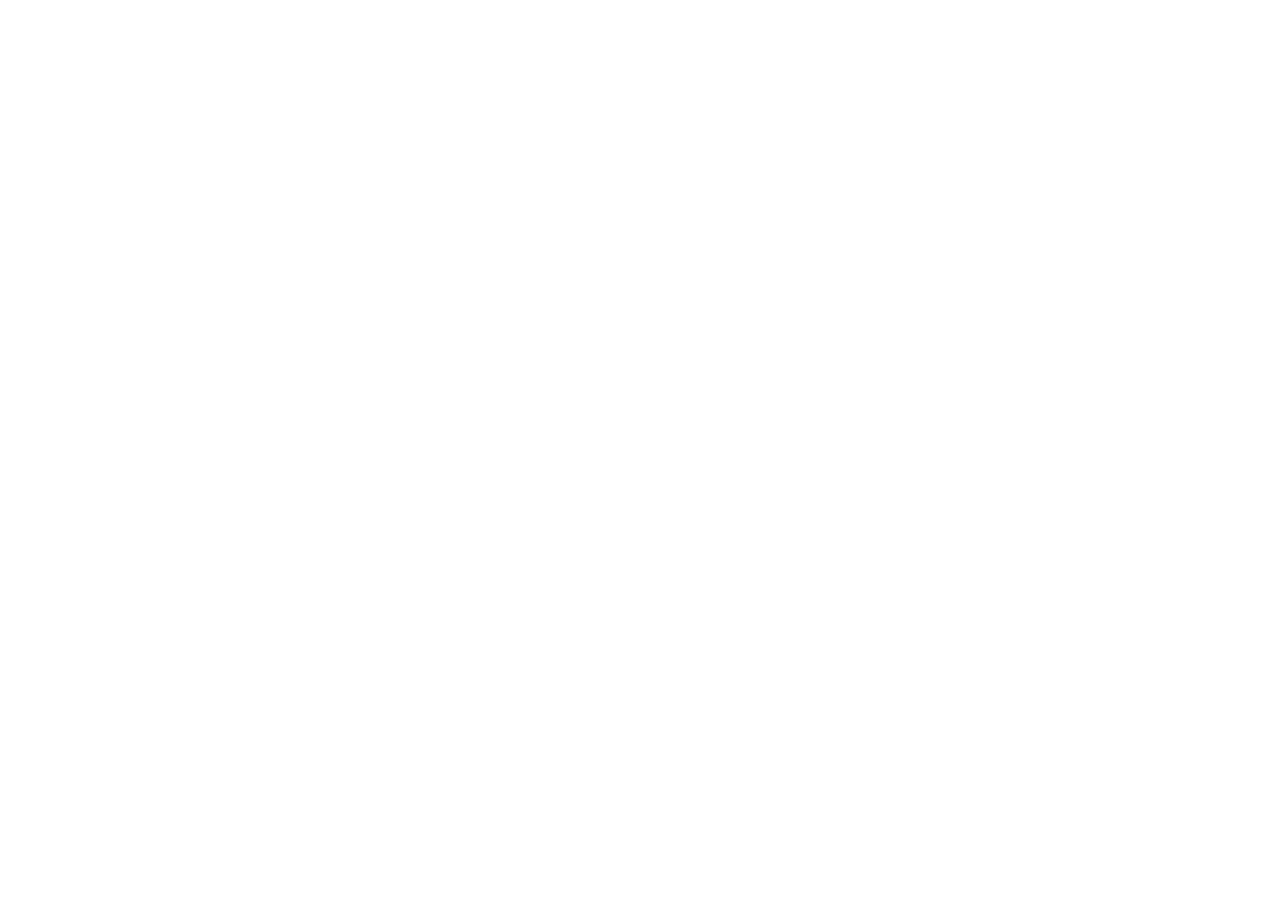
==== cube/index.html @ 9484d866 "Add old shader demos" ====
<!DOCTYPE html>
<html>
	<head>
		<meta charset="UTF-8">
		<title>WebGL Test</title>
		<link rel="stylesheet" type="text/css" href="style.css">
		<script src="../lib/gl-matrix.js" type="text/javascript" defer></script>
		<script src="../lib/gl-utils.js" type="text/javascript" defer></script>
		<script src="main.js" type="text/javascript" defer></script>
	</head>
	<body>
		<canvas id="canvas">
		</canvas>
	</body>
</html>
---- cube/style.css ----
* {
	margin: 0;
	padding: 0;
}

canvas {
	position: fixed;
	width: 100vw;
	height: 100vh;
}
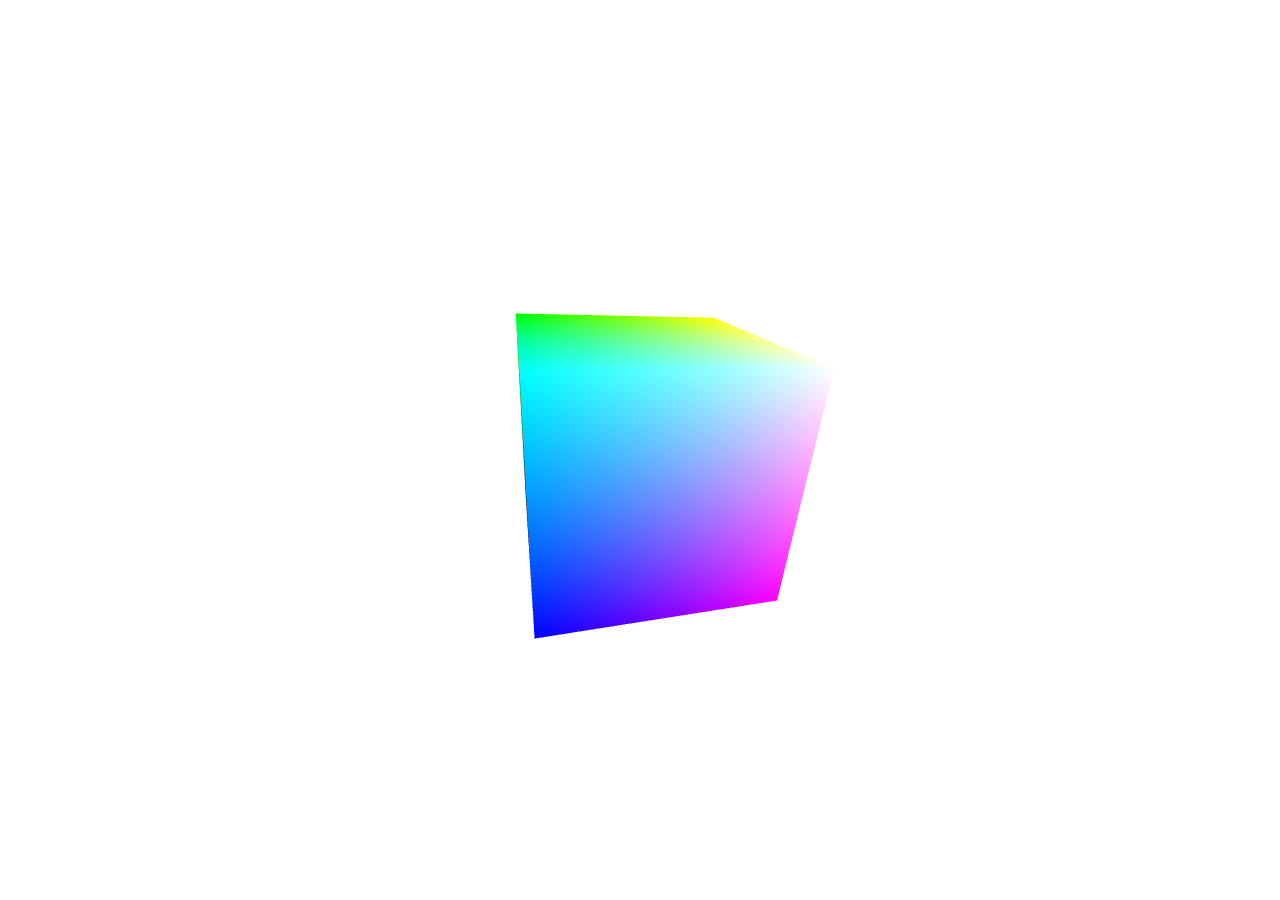
==== commit 47603115: "Rewrite cube shader to work with new utils" ====
--- a/cube/index.html
+++ b/cube/index.html
@@ -4,9 +4,9 @@
 		<meta charset="UTF-8">
 		<title>WebGL Test</title>
 		<link rel="stylesheet" type="text/css" href="style.css">
-		<script src="../lib/gl-matrix.js" type="text/javascript" defer></script>
-		<script src="../lib/gl-utils.js" type="text/javascript" defer></script>
-		<script src="main.js" type="text/javascript" defer></script>
+		<script src="../lib/gl-matrix.js" type="text/javascript"></script>
+		<script src="../lib/util.js" type="text/javascript"></script>
+		<script src="main.js" type="text/javascript"></script>
 	</head>
 	<body>
 		<canvas id="canvas">
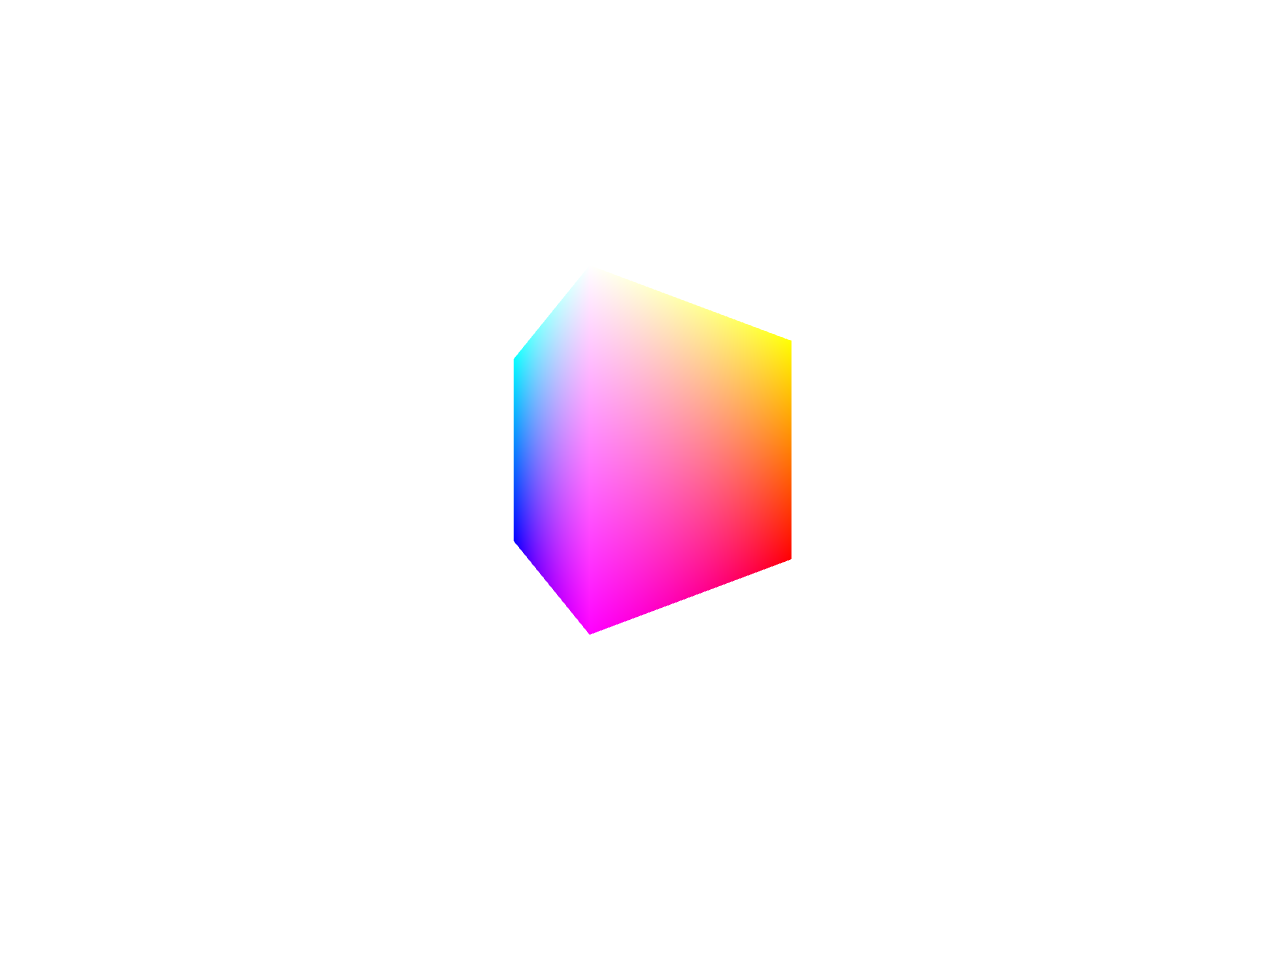
==== commit 37b2633e: "Clean up HTML" ====
--- a/cube/index.html
+++ b/cube/index.html
@@ -1,15 +1,14 @@
 <!DOCTYPE html>
 <html>
 	<head>
-		<meta charset="UTF-8">
-		<title>WebGL Test</title>
+		<title>Cube Shader</title>
 		<link rel="stylesheet" type="text/css" href="style.css">
-		<script src="../lib/gl-matrix.js" type="text/javascript"></script>
-		<script src="../lib/util.js" type="text/javascript"></script>
-		<script src="main.js" type="text/javascript"></script>
 	</head>
 	<body>
 		<canvas id="canvas">
+			Update your browser!
 		</canvas>
+		<script src="../lib/util.js" type="text/javascript"></script>
+		<script src="main.js" type="text/javascript"></script>
 	</body>
 </html>
--- a/cube/style.css
+++ b/cube/style.css
@@ -3,8 +3,19 @@
 	padding: 0;
 }
 
+html, body {
+    width: 100%;
+    height: 100%;
+}
+
+body {
+    display: flex;
+    justify-content: center;
+	align-items: center;
+	overflow: hidden;
+}
+
 canvas {
-	position: fixed;
-	width: 100vw;
-	height: 100vh;
-}
+	width: 1024px;
+	height: 1024px;
+}